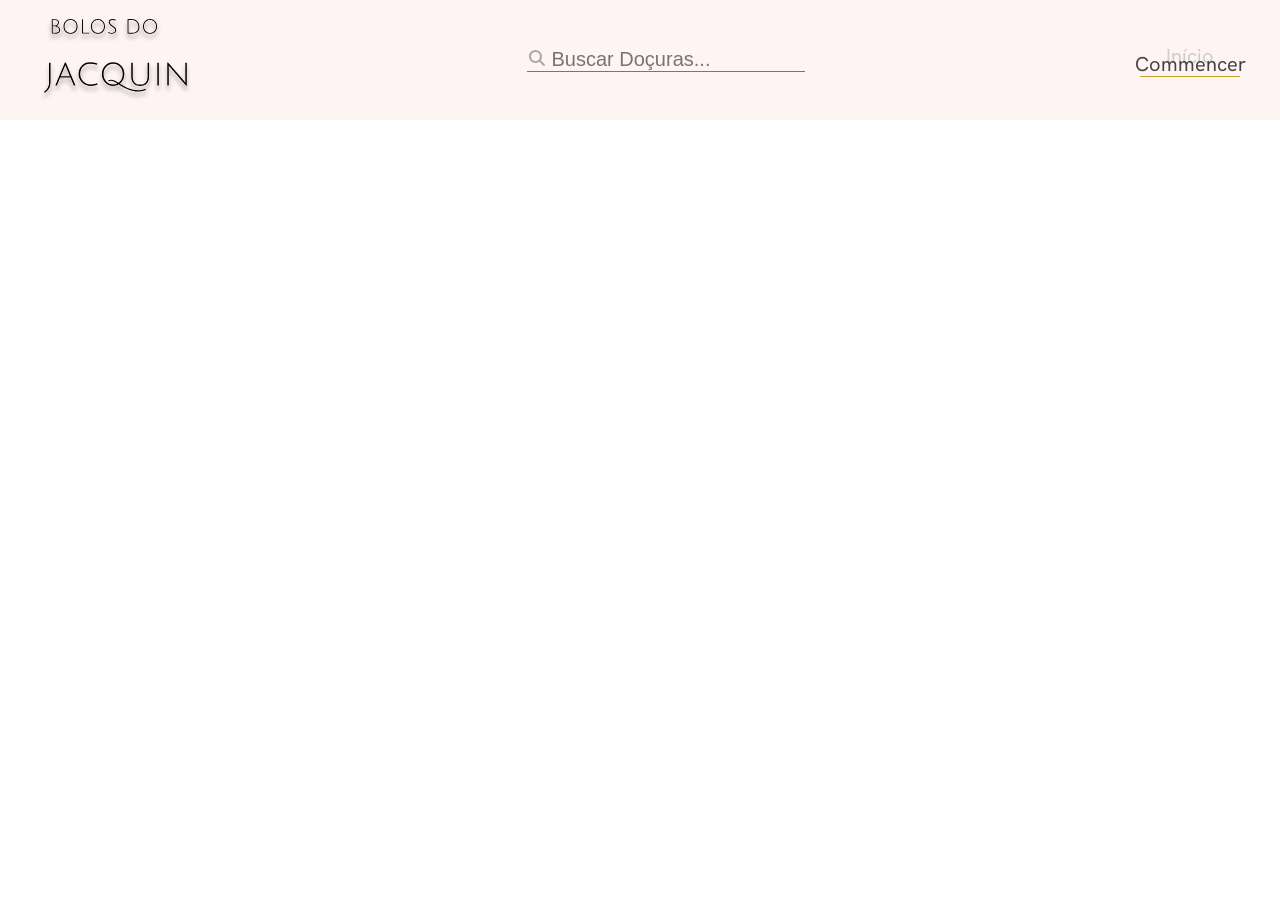
==== admProdutos/index.html @ 6ddf1732 "inicio da pagina de cadastro e listagem de produtos" ====
<!DOCTYPE html>
<html lang="pt-br">

<head>
    <meta charset="UTF-8">
    <meta name="viewport" content="width=device-width, initial-scale=1.0">
    <title>Bolos do jacquin- Adm</title>
    <link rel="stylesheet" href="style.css">
     <link rel="preconnect" href="https://fonts.googleapis.com">
    <link rel="preconnect" href="https://fonts.gstatic.com" crossorigin>
    <link
        href="https://fonts.googleapis.com/css2?family=Hanken+Grotesk:ital,wght@0,100..900;1,100..900&family=Libre+Caslon+Text:ital,wght@0,400;0,700;1,400&display=swap"
        rel="stylesheet">
</head>

<body>
    <header>
        <div class="container header_container">
            <img src="../img/logo.svg" alt="Logo bolos do jacquin">
            <div class="box_busca">
                <svg xmlns="http://www.w3.org/2000/svg"
                    viewBox="0 0 640 640"><!--!Font Awesome Free 7.3.1 by @fontawesome - https://fontawesome.com License - https://fontawesome.com/license/free Copyright 2026 Fonticons, Inc.-->
                    <path
                        d="M480 272C480 317.9 465.1 360.3 440 394.7L566.6 521.4C579.1 533.9 579.1 554.2 566.6 566.7C554.1 579.2 533.8 579.2 521.3 566.7L394.7 440C360.3 465.1 317.9 480 272 480C157.1 480 64 386.9 64 272C64 157.1 157.1 64 272 64C386.9 64 480 157.1 480 272zM272 416C351.5 416 416 351.5 416 272C416 192.5 351.5 128 272 128C192.5 128 128 192.5 128 272C128 351.5 192.5 416 272 416z" />
                </svg>
                <input type="text" placeholder="Buscar Doçuras...">
            </div>
            <a class="link_inicio" href="">
                Início
                <span>Commencer</span>
                <hr>
            </a>

        </div>

    </header>

    <main>

    </main>

    <footer>

    </footer>
</body>

</html>
---- admProdutos/style.css ----
*{
    margin: 0;
    padding: 0;
    box-sizing: border-boxs;
}

:root{
    --corprincipal:#fff4f4;
    --fontHaken: "Hanken Grotesk", sans-serif;
    --corDourado:#c5a028;
}

.container{
    width: 95%;
    max-width: 1200px;
    margin: 0 auto;
    /* background-color: blueviolet; */
}


header{
    background-color: var(--corprincipal);
    font-family: var(--fontHaken);
}


.header_container{

display: flex;
justify-content: space-between;
align-items: center;
height: 120px;

}
.box_busca{
    position: relative;
}



.box_busca svg{
width: 20px;
position:absolute;
fill: #a9a9a9;
}

.box_busca input{
    padding-left: 25px;
    background-color: transparent;
    border: none;
    border-bottom: solid 1px #747878;
    font-size: 20px;
}

.box_busca input:focus{
 outline: none;
}



.link_inicio{
 color: #cccccc;
 text-decoration: none;
 font-size: 20px;
 position: relative;
 text-align: center ;
}

.link_inicio span{
 color: #444444;
 position: absolute;
 left: -5px ;
 top: 8px;
} 
 
.link_inicio hr{
 margin-top: 7px;
 width: 100px;
 background-color: var(--corDourado);
 border: none;
 height: 1px ;

}
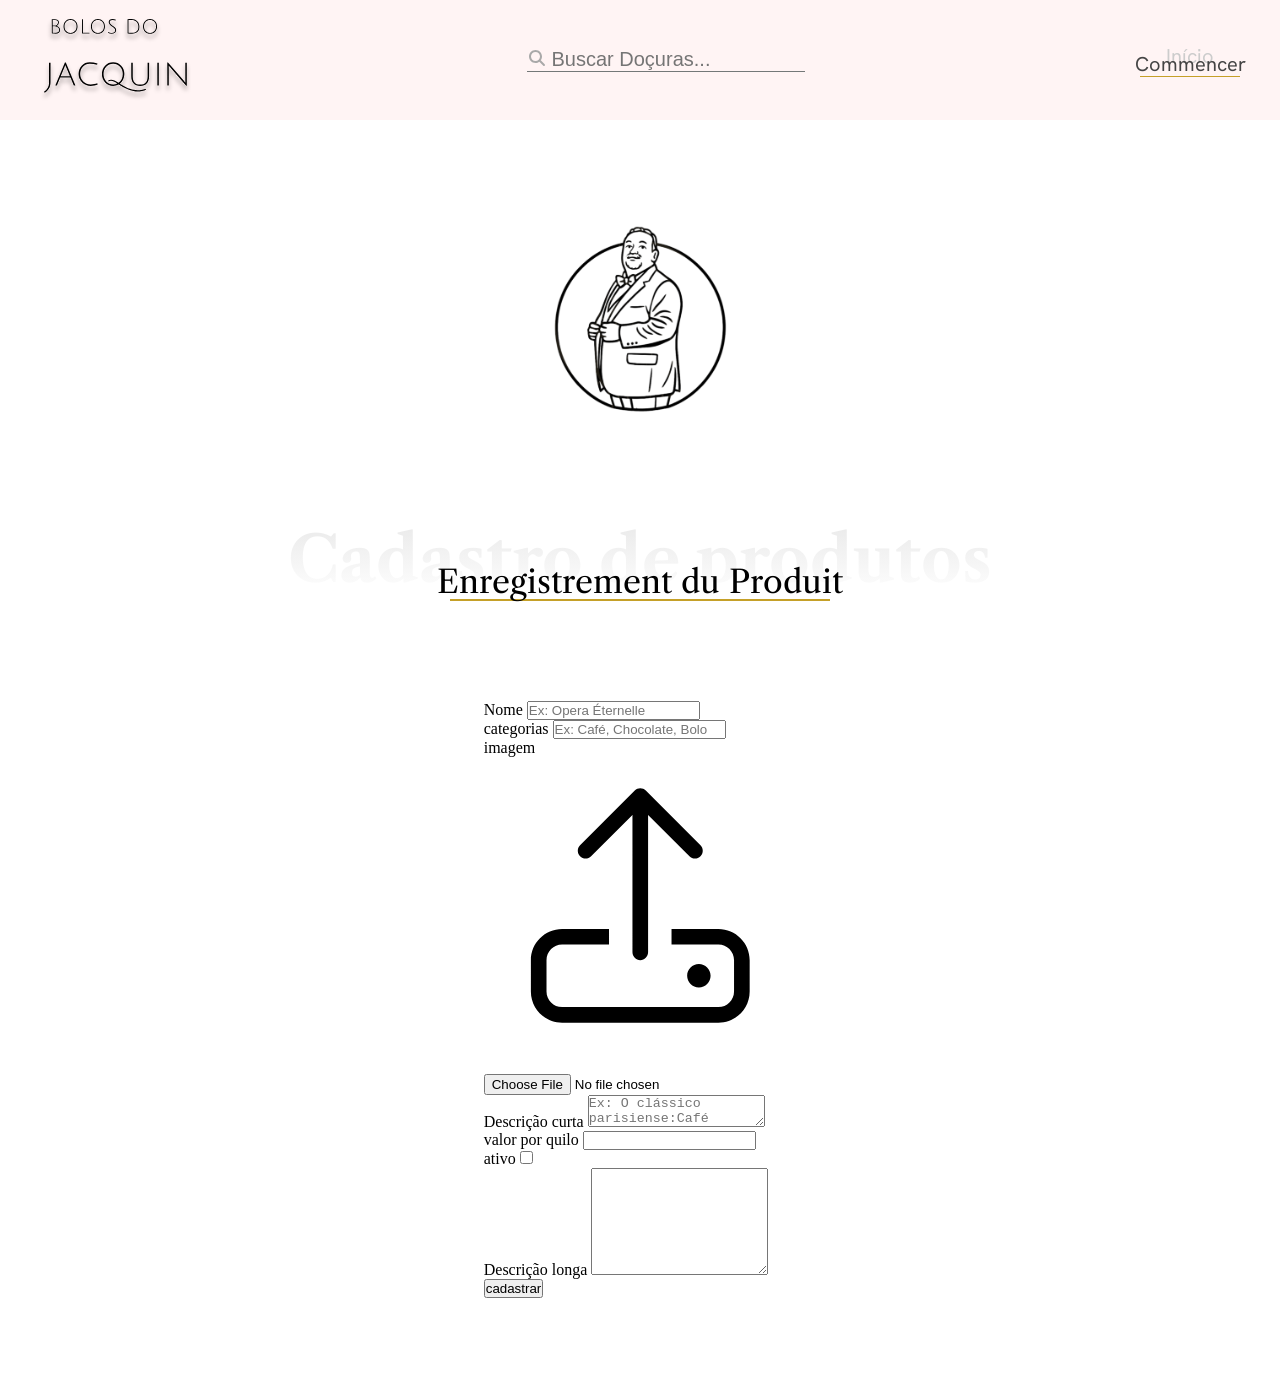
==== commit 1add514b: "iniciado o formulario de cadastro de produto" ====
--- a/admProdutos/index.html
+++ b/admProdutos/index.html
@@ -6,7 +6,7 @@
     <meta name="viewport" content="width=device-width, initial-scale=1.0">
     <title>Bolos do jacquin- Adm</title>
     <link rel="stylesheet" href="style.css">
-     <link rel="preconnect" href="https://fonts.googleapis.com">
+    <link rel="preconnect" href="https://fonts.googleapis.com">
     <link rel="preconnect" href="https://fonts.gstatic.com" crossorigin>
     <link
         href="https://fonts.googleapis.com/css2?family=Hanken+Grotesk:ital,wght@0,100..900;1,100..900&family=Libre+Caslon+Text:ital,wght@0,400;0,700;1,400&display=swap"
@@ -30,13 +30,80 @@
                 <span>Commencer</span>
                 <hr>
             </a>
-
+            <button>
+                <svg xmlns="http://www.w3.org/2000/svg"
+                    viewBox="0 0 640 640"><!--! Font Awesome Pro 7.3.1 by @fontawesome - https://fontawesome.com License - https://fontawesome.com/license (Commercial License) Copyright 2026 Fonticons, Inc. -->
+                    <path fill="currentColor"
+                        d="M360 128L116.3 320L544 320C544 192 432 128 360 128zM64 336C64 326.2 68.5 316.9 76.2 310.9L340.2 102.9C345.8 98.5 352.8 96 360 96C404.3 96 457.6 115.2 499.9 151.8C543.1 189.2 576 245.7 576 320L576 480C576 515.3 547.3 544 512 544L128 544C92.7 544 64 515.3 64 480L64 336zM96 416L544 416L544 352L96 352L96 416zM96 448L96 480C96 497.7 110.3 512 128 512L512 512C529.7 512 544 497.7 544 480L544 448L96 448z" />
+                </svg>
+            </button>
         </div>
 
     </header>
 
     <main>
+        <h1>Pagina administrativa- bolos do jacquin</h1>
+        <section class="Cad_produtos">
+            <div class="container  cad_container">
+                <img class="icon_jacquin" src="../img/logo do jacquin.png" alt="">
+                <div class="box_h2">
+                    <h2>Cadastro de produtos</h2>
+                    <span>Enregistrement du Produit</span>
+                    <hr>
+                </div>
+                <form action="">
 
+                    <div class="inputs_form">
+                        <div class="form_coluna1">
+                            <div class="linha_form">
+                                <label for="">Nome</label>
+                                <input placeholder="Ex: Opera Éternelle" type="text" name="" id="">
+                            </div>
+                            <div class="linha_form">
+                                <div class="input_cat">
+                                    <label for="">categorias</label>
+                                    <input type="text" placeholder="Ex: Café, Chocolate, Bolo">
+                                </div>
+                                <div class="input_img">
+                                    <span>imagem</span>
+                                    <label for="img">
+
+                                        <svg xmlns="http://www.w3.org/2000/svg"
+                                        viewBox="0 0 640 640"><!--! Font Awesome Pro 7.3.1 by @fontawesome - https://fontawesome.com License - https://fontawesome.com/license (Commercial License) Copyright 2026 Fonticons, Inc. -->
+                                        <path fill="currentColor"
+                                        d="M336 118.6L336 400C336 408.8 328.8 416 320 416C311.2 416 304 408.8 304 400L304 118.6L219.3 203.3C213.1 209.5 202.9 209.5 196.7 203.3C190.5 197.1 190.5 186.9 196.7 180.7L308.7 68.7C314.9 62.5 325.1 62.5 331.3 68.7L443.3 180.7C449.5 186.9 449.5 197.1 443.3 203.3C437.1 209.5 426.9 209.5 420.7 203.3L336 118.6zM256 384L160 384C142.3 384 128 398.3 128 416L128 480C128 497.7 142.3 512 160 512L480 512C497.7 512 512 497.7 512 480L512 416C512 398.3 497.7 384 480 384L384 384L384 352L480 352C515.3 352 544 380.7 544 416L544 480C544 515.3 515.3 544 480 544L160 544C124.7 544 96 515.3 96 480L96 416C96 380.7 124.7 352 160 352L256 352L256 384zM416 448C416 434.7 426.7 424 440 424C453.3 424 464 434.7 464 448C464 461.3 453.3 472 440 472C426.7 472 416 461.3 416 448z" />
+                                    </svg>
+                                </label>
+                                    <input type="file" name="img" id="">
+                                </div>
+                            </div>
+                            <div class="linha_form">
+                                <label for="">Descrição curta</label>
+                                <textarea placeholder="Ex: O clássico parisiense:Café arábica, chocolate amargo e Biscuit joconde." name="" id="" rows="2"></textarea>
+                            </div>
+                        </div>
+                        <div class="form_coluna2">
+                        <div class="linha_form">
+                            <div class="input_valor">
+                           <label for="">valor por quilo</label>
+                           <input type="text" name=""  id="">
+                            </div>
+                           <div class="input_ativo">
+                           <label for="">ativo</label>
+                           <input type="checkbox" name="" id=" ">
+                           </div>
+
+                           <div class="linha_form">
+                            <label for="">Descrição longa</label>
+                            <textarea name="" id="" rows="7"></textarea>
+
+                           </div>
+                        </div>
+                        </div>
+                        <input type="button" value="cadastrar">
+                </form>
+            </div>
+        </section>
     </main>
 
     <footer>
--- a/admProdutos/style.css
+++ b/admProdutos/style.css
@@ -1,7 +1,7 @@
 *{
     margin: 0;
     padding: 0;
-    box-sizing: border-boxs;
+    box-sizing: border-box;
 }
 
 :root{
@@ -15,6 +15,15 @@
     max-width: 1200px;
     margin: 0 auto;
     /* background-color: blueviolet; */
+}
+
+
+h1{
+    position: absolute;
+    width: 1px;
+    height: 10px;
+    margin: -1px;
+    overflow: hidden;
 }
 
 
@@ -80,4 +89,102 @@
  border: none;
  height: 1px ;
 
+}
+
+/* --------Botão do menu--------- */
+.header_container button{
+    background-color: transparent;
+    border: none;
+    display: none;
+}
+
+
+.header_container button svg{
+    width: 50px;
+
+}
+
+/* ---------seção cadastro de produtos */
+.cad_container{
+    display: flex;
+    flex-direction: column;
+    align-items: center;
+    padding: 100px 0;
+}
+
+.icon_jacquin{
+    width: 200px;
+
+}
+
+
+.box_h2 {
+    font-family: "Libre Caslon Text", serif; 
+    margin: 0 auto;
+     /* background-color: darkgoldenrod; */
+    display: flex;
+    flex-direction: column;
+    align-items: center;
+    position: relative;
+    margin-top: 100px;
+    margin-bottom: 100px;
+ }
+
+ .box_h2 h2{
+    font-weight: 700;
+    font-size: 64px;
+    background-image: linear-gradient(0deg, #ffffff,#e9e9e9);
+    background-clip: text;
+    -webkit-background-clip: text;
+
+    color: transparent;
+    -webkit-text-fill-color: transparent;
+ }
+
+.box_h2 span{
+    font-size: 32px;
+    position: absolute;
+    bottom: -10px;
+    margin-bottom: 10px;
+}
+.box_h2 hr{
+    max-width: 380px;
+    width: 100%;
+    background-color: #c5a028;
+    border: none;
+    height: 2px;
+    }
+
+
+
+
+
+
+/* ---------Medias--------- */
+@media screen and (max-width: 768px){
+.header_container button{
+    display: block;
+
+}
+.link_inicio,
+.box_busca{
+    display: none;
+}
+
+.box_h2 h2{
+    font-size: 32px;
+}
+
+.box_h2 span{
+    font-size: 20px;
+    bottom: -18px;
+    margin-bottom: 20px;
+}
+
+.box_h2 hr{
+    margin-top: 10px;
+    width: 70%;
+}
+
+
 }
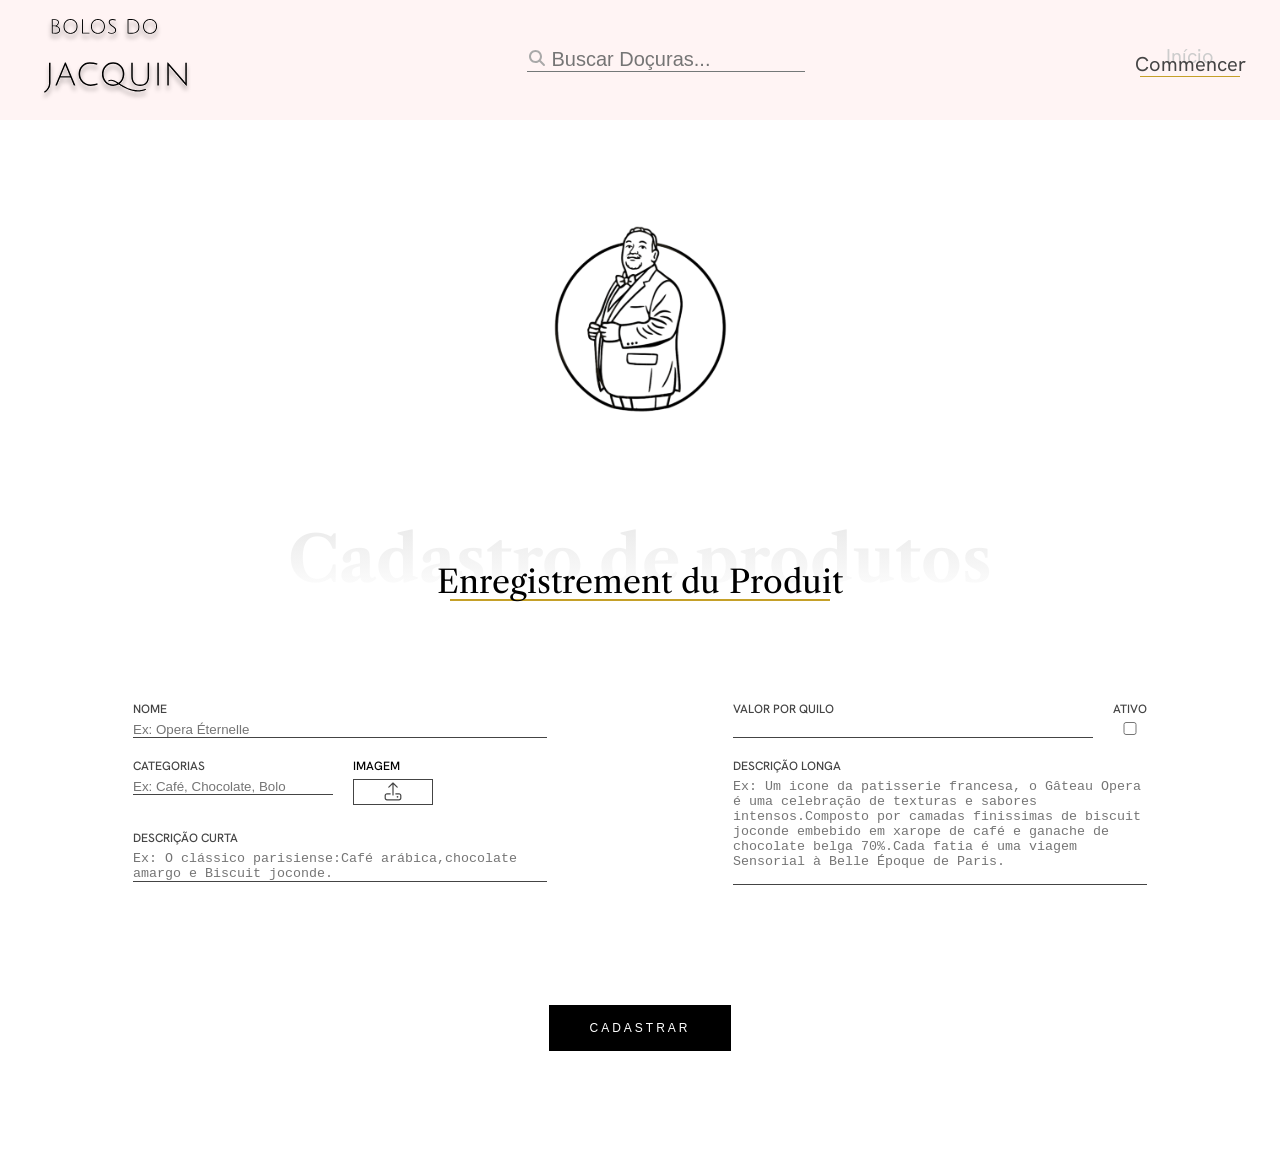
==== commit 58632384: "Formulario de cadastro de produtos" ====
--- a/admProdutos/index.html
+++ b/admProdutos/index.html
@@ -55,54 +55,59 @@
 
                     <div class="inputs_form">
                         <div class="form_coluna1">
-                            <div class="linha_form">
+                            <div class="linha_form  lf_coluna">
                                 <label for="">Nome</label>
                                 <input placeholder="Ex: Opera Éternelle" type="text" name="" id="">
                             </div>
-                            <div class="linha_form">
-                                <div class="input_cat">
+                            <div class="linha_form lf_linha">
+                                <div class="input_cat lf_coluna">
                                     <label for="">categorias</label>
                                     <input type="text" placeholder="Ex: Café, Chocolate, Bolo">
                                 </div>
-                                <div class="input_img">
+                                <div class="input_img lf_coluna">
                                     <span>imagem</span>
                                     <label for="img">
 
                                         <svg xmlns="http://www.w3.org/2000/svg"
-                                        viewBox="0 0 640 640"><!--! Font Awesome Pro 7.3.1 by @fontawesome - https://fontawesome.com License - https://fontawesome.com/license (Commercial License) Copyright 2026 Fonticons, Inc. -->
-                                        <path fill="currentColor"
-                                        d="M336 118.6L336 400C336 408.8 328.8 416 320 416C311.2 416 304 408.8 304 400L304 118.6L219.3 203.3C213.1 209.5 202.9 209.5 196.7 203.3C190.5 197.1 190.5 186.9 196.7 180.7L308.7 68.7C314.9 62.5 325.1 62.5 331.3 68.7L443.3 180.7C449.5 186.9 449.5 197.1 443.3 203.3C437.1 209.5 426.9 209.5 420.7 203.3L336 118.6zM256 384L160 384C142.3 384 128 398.3 128 416L128 480C128 497.7 142.3 512 160 512L480 512C497.7 512 512 497.7 512 480L512 416C512 398.3 497.7 384 480 384L384 384L384 352L480 352C515.3 352 544 380.7 544 416L544 480C544 515.3 515.3 544 480 544L160 544C124.7 544 96 515.3 96 480L96 416C96 380.7 124.7 352 160 352L256 352L256 384zM416 448C416 434.7 426.7 424 440 424C453.3 424 464 434.7 464 448C464 461.3 453.3 472 440 472C426.7 472 416 461.3 416 448z" />
-                                    </svg>
-                                </label>
-                                    <input type="file" name="img" id="">
+                                            viewBox="0 0 640 640"><!--! Font Awesome Pro 7.3.1 by @fontawesome - https://fontawesome.com License - https://fontawesome.com/license (Commercial License) Copyright 2026 Fonticons, Inc. -->
+                                            <path fill="currentColor"
+                                                d="M336 118.6L336 400C336 408.8 328.8 416 320 416C311.2 416 304 408.8 304 400L304 118.6L219.3 203.3C213.1 209.5 202.9 209.5 196.7 203.3C190.5 197.1 190.5 186.9 196.7 180.7L308.7 68.7C314.9 62.5 325.1 62.5 331.3 68.7L443.3 180.7C449.5 186.9 449.5 197.1 443.3 203.3C437.1 209.5 426.9 209.5 420.7 203.3L336 118.6zM256 384L160 384C142.3 384 128 398.3 128 416L128 480C128 497.7 142.3 512 160 512L480 512C497.7 512 512 497.7 512 480L512 416C512 398.3 497.7 384 480 384L384 384L384 352L480 352C515.3 352 544 380.7 544 416L544 480C544 515.3 515.3 544 480 544L160 544C124.7 544 96 515.3 96 480L96 416C96 380.7 124.7 352 160 352L256 352L256 384zM416 448C416 434.7 426.7 424 440 424C453.3 424 464 434.7 464 448C464 461.3 453.3 472 440 472C426.7 472 416 461.3 416 448z" />
+                                        </svg>
+                                    </label>
+                                    <input type="file" name="img" id="img">
                                 </div>
                             </div>
-                            <div class="linha_form">
+                            <div class="linha_form lf_coluna">
                                 <label for="">Descrição curta</label>
-                                <textarea placeholder="Ex: O clássico parisiense:Café arábica, chocolate amargo e Biscuit joconde." name="" id="" rows="2"></textarea>
+                                <textarea
+                                    placeholder="Ex: O clássico parisiense:Café arábica,chocolate amargo e Biscuit joconde."
+                                    name="" id="" rows="2"></textarea>
                             </div>
                         </div>
                         <div class="form_coluna2">
-                        <div class="linha_form">
-                            <div class="input_valor">
-                           <label for="">valor por quilo</label>
-                           <input type="text" name=""  id="">
+                            <div class="linha_form lf_linha">
+                                <div class="input_valor lf_coluna">
+                                    <label for="">valor por quilo</label>
+                                    <input type="text" name="" id="">
+                                </div>
+                                <div class="input_ativo lf_coluna">
+                                    <label for="">ativo</label>
+                                    <input type="checkbox" name="" id=" ">
+                                </div>
+
+
                             </div>
-                           <div class="input_ativo">
-                           <label for="">ativo</label>
-                           <input type="checkbox" name="" id=" ">
-                           </div>
-
-                           <div class="linha_form">
-                            <label for="">Descrição longa</label>
-                            <textarea name="" id="" rows="7"></textarea>
-
-                           </div>
+                            <div class="linha_form lf_coluna">
+                                <label for="">Descrição longa</label>
+                                <textarea name="" id="" rows="7"
+                                    placeholder="Ex: Um icone da patisserie francesa, o Gâteau Opera é uma celebração de texturas e sabores intensos.Composto por camadas finissimas de biscuit joconde embebido em xarope de café e ganache de chocolate belga 70%.Cada fatia é uma viagem Sensorial à Belle Époque de Paris."></textarea>
+                            </div>
                         </div>
-                        </div>
-                        <input type="button" value="cadastrar">
+                    </div>
+                    <input type="button" value="cadastrar">
                 </form>
             </div>
+
         </section>
     </main>
 
--- a/admProdutos/style.css
+++ b/admProdutos/style.css
@@ -157,6 +157,133 @@
 
 
 
+/* -----------------Formulario----------------- */
+form{
+    /* background-color: aquamarine; */
+    width: 100%;
+     
+}
+
+.inputs_form{
+ display: flex;
+ justify-content: space-around;
+ width: 100%;
+max-width: 1200px;
+}
+
+.lf_coluna{
+    display: flex;
+    flex-direction: column;
+}
+
+.lf_linha{
+    display: flex;
+}
+
+.input_img svg{
+    width: 24px;
+
+}
+
+.form_coluna1,
+.form_coluna2{
+    width: 414px;
+}
+
+form label{
+    font-family: var(--fontHaken);
+    text-transform: uppercase;
+    color: #444444;
+    font-size: 12px;
+    font-weight: 500;
+    margin-bottom: 10px;
+}
+
+.input_img span,
+form label{
+font-family: var(--fontHaken);
+text-transform: uppercase;
+font-size: 12px;
+font-weight: 500;
+margin-bottom: 5px;
+
+}
+
+
+
+
+.inputs_form input[type=text],
+.inputs_form textarea{
+background-color: transparent;
+border: none;
+border-bottom: solid 1px #444444;
+resize: none;
+}
+
+.inputs_form input[type=text]:focus,
+.inputs_form textarea:focus{
+    outline: none;
+}
+
+
+
+
+.linha_form{
+    margin-bottom: 20px;
+}
+
+.inputs_form input[type=file]{
+    display: none;
+}
+
+.input_img label{
+    /* background-color: blue; */
+    display: flex;
+    align-items: center;
+    justify-content: center;
+    width: 80px;
+    border: solid 1px #444444;
+}
+
+.input_img label:hover{
+    cursor: pointer;
+}
+
+
+form input[type=checkbox]
+form input[type=text]{
+    height: 25px;
+}
+
+.input_cat input{
+    width: 200px;
+    margin-right: 20px;
+}
+.input_valor input{
+    margin-right: 20px;
+    width: 360px;
+}
+ 
+form input[type=button]{
+    margin:  100px auto 0;
+    display: block;
+    
+    font-weight: 500px;
+    font-size: 12px;
+    text-transform: uppercase;
+    color: #ffffff;
+    text-decoration: none;
+    background-color: #000;
+    padding: 16px 40px;
+    border: none;
+    letter-spacing: 3px;
+
+}
+
+
+
+
+
 
 
 
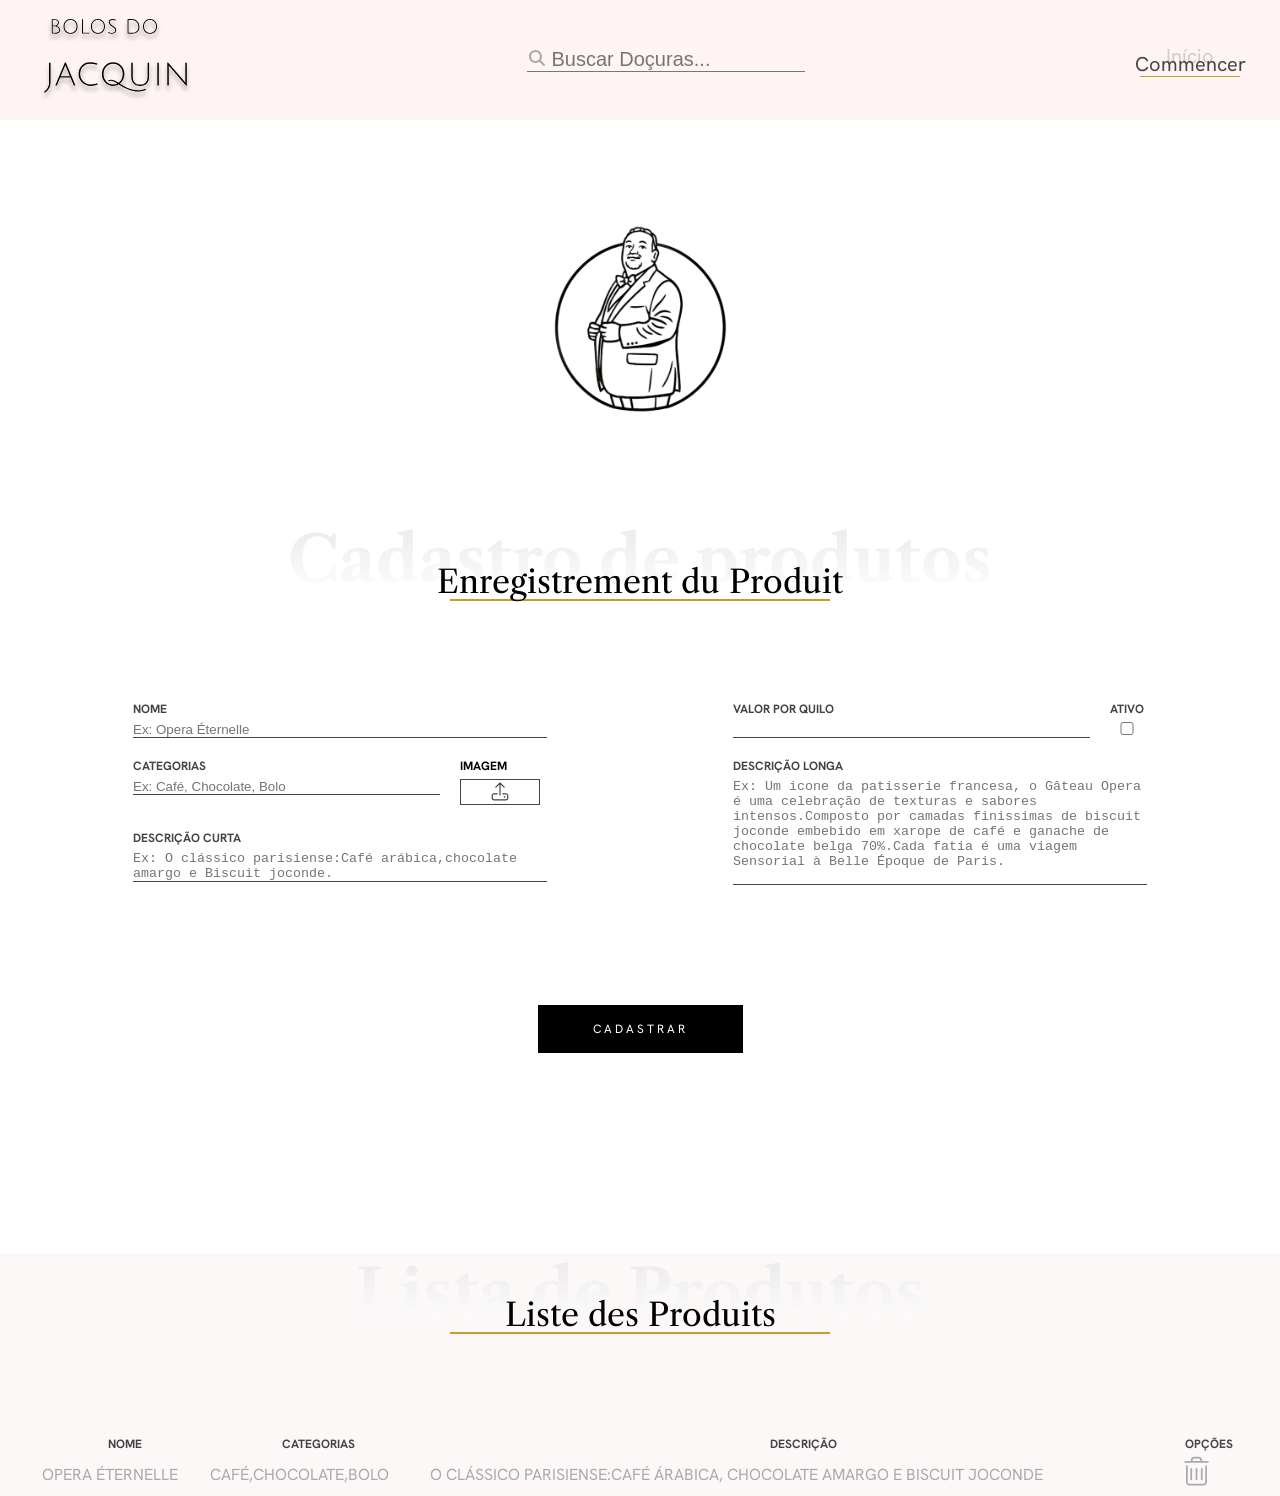
==== commit 281649b2: "inicio da seção de listagem de produtos" ====
--- a/admProdutos/index.html
+++ b/admProdutos/index.html
@@ -11,6 +11,7 @@
     <link
         href="https://fonts.googleapis.com/css2?family=Hanken+Grotesk:ital,wght@0,100..900;1,100..900&family=Libre+Caslon+Text:ital,wght@0,400;0,700;1,400&display=swap"
         rel="stylesheet">
+
 </head>
 
 <body>
@@ -109,6 +110,39 @@
             </div>
 
         </section>
+        <section class="list_produtos">
+            <div class="container list_container">
+                <div class="box_h2">
+                    <h2>Lista de Produtos</h2>
+                    <span>Liste des Produits</span>
+                    <hr>
+                </div>
+                <table>
+                    <thead>
+                        <tr>
+                            <th>nome</th>
+                            <th>categorias</th>
+                            <th>descrição</th>
+                            <th>opções</th>
+                        </tr>
+                    </thead>
+                    <tbody>
+                        <tr>
+                            <td>Opera Éternelle</td>
+                            <td>Café,chocolate,Bolo</td>
+                            <td>O clássico parisiense:café árabica, chocolate amargo e biscuit joconde</td>
+                            <td>
+                                <svg xmlns="http://www.w3.org/2000/svg"
+                                    viewBox="0 0 640 640"><!--! Font Awesome Pro 7.2.0 by @fontawesome - https://fontawesome.com License - https://fontawesome.com/license (Commercial License) Copyright 2026 Fonticons, Inc. -->
+                                    <path fill="currentColor"
+                                        d="M256.5 91.4C258.5 84.6 264.8 80 271.8 80L368.2 80C375.3 80 381.5 84.6 383.5 91.4L394.5 128L245.5 128L256.5 91.4zM212.1 128L112 128C103.2 128 96 135.2 96 144C96 152.8 103.2 160 112 160L528 160C536.8 160 544 152.8 544 144C544 135.2 536.8 128 528 128L427.9 128L414.2 82.2C408.1 61.9 389.4 48 368.2 48L271.8 48C250.6 48 231.9 61.9 225.8 82.2L212.1 128zM128 208L128 512C128 547.3 156.7 576 192 576L448 576C483.3 576 512 547.3 512 512L512 208L480 208L480 512C480 529.7 465.7 544 448 544L192 544C174.3 544 160 529.7 160 512L160 208L128 208zM240 272C240 263.2 232.8 256 224 256C215.2 256 208 263.2 208 272L208 464C208 472.8 215.2 480 224 480C232.8 480 240 472.8 240 464L240 272zM336 272C336 263.2 328.8 256 320 256C311.2 256 304 263.2 304 272L304 464C304 472.8 311.2 480 320 480C328.8 480 336 472.8 336 464L336 272zM432 272C432 263.2 424.8 256 416 256C407.2 256 400 263.2 400 272L400 464C400 472.8 407.2 480 416 480C424.8 480 432 472.8 432 464L432 272z" />
+                                </svg>
+                            </td>
+                        </tr>
+                    </tbody>
+                </table>
+            </div>
+        </section>
     </main>
 
     <footer>
--- a/admProdutos/style.css
+++ b/admProdutos/style.css
@@ -8,6 +8,7 @@
     --corprincipal:#fff4f4;
     --fontHaken: "Hanken Grotesk", sans-serif;
     --corDourado:#c5a028;
+    --corSecunadria:#fdf8f8;
 }
 
 .container{
@@ -187,7 +188,8 @@
 
 .form_coluna1,
 .form_coluna2{
-    width: 414px;
+ max-width: 414px;
+ width: 45%;
 }
 
 form label{
@@ -204,7 +206,7 @@
 font-family: var(--fontHaken);
 text-transform: uppercase;
 font-size: 12px;
-font-weight: 500;
+font-weight: 700;
 margin-bottom: 5px;
 
 }
@@ -218,6 +220,7 @@
 border: none;
 border-bottom: solid 1px #444444;
 resize: none;
+
 }
 
 .inputs_form input[type=text]:focus,
@@ -255,36 +258,75 @@
     height: 25px;
 }
 
+
+
+.input_cat{
+    width: 79%;
+}
+
+
 .input_cat input{
-    width: 200px;
+    max-width: 314px;
     margin-right: 20px;
 }
+
+.input_valor{
+    width: 91%;
+}
+
+
+
+
 .input_valor input{
     margin-right: 20px;
-    width: 360px;
+   max-width: 360px;
 }
  
 form input[type=button]{
     margin:  100px auto 0;
     display: block;
-    
+    font-family: var(--fontHaken);
     font-weight: 500px;
     font-size: 12px;
     text-transform: uppercase;
     color: #ffffff;
     text-decoration: none;
     background-color: #000;
-    padding: 16px 40px;
+    padding: 16px 55px;
     border: none;
     letter-spacing: 3px;
-
-}
-
-
-
-
-
-
+    cursor: pointer;
+
+}
+
+/* -----------------Lista de Produtos-------------- */
+
+.list_produtos{
+    background-color: var(--corSecunadria);
+}
+
+table{
+    /* background-color: brown; */
+    width: 100%;
+    font-family: var(--fontHaken);
+    text-transform: uppercase;
+}
+
+thead{
+    font-size: 12px;
+    font-weight: 600;
+    color: #444444;
+}
+
+tbody{
+    color:#aaaaaa;
+}
+
+
+
+table svg{
+    width: 35px;
+}
 
 
 /* ---------Medias--------- */
@@ -311,7 +353,25 @@
 .box_h2 hr{
     margin-top: 10px;
     width: 70%;
-}
-
-
-}+
+}
+
+/* ---------------Formulario-------------- */
+
+.inputs_form{
+
+    flex-direction: column;
+    align-items: center;
+}
+
+.form_coluna1,
+.form_coluna2{
+    max-width: 500px;
+    width: 80%;
+}
+
+}
+    
+
+
+
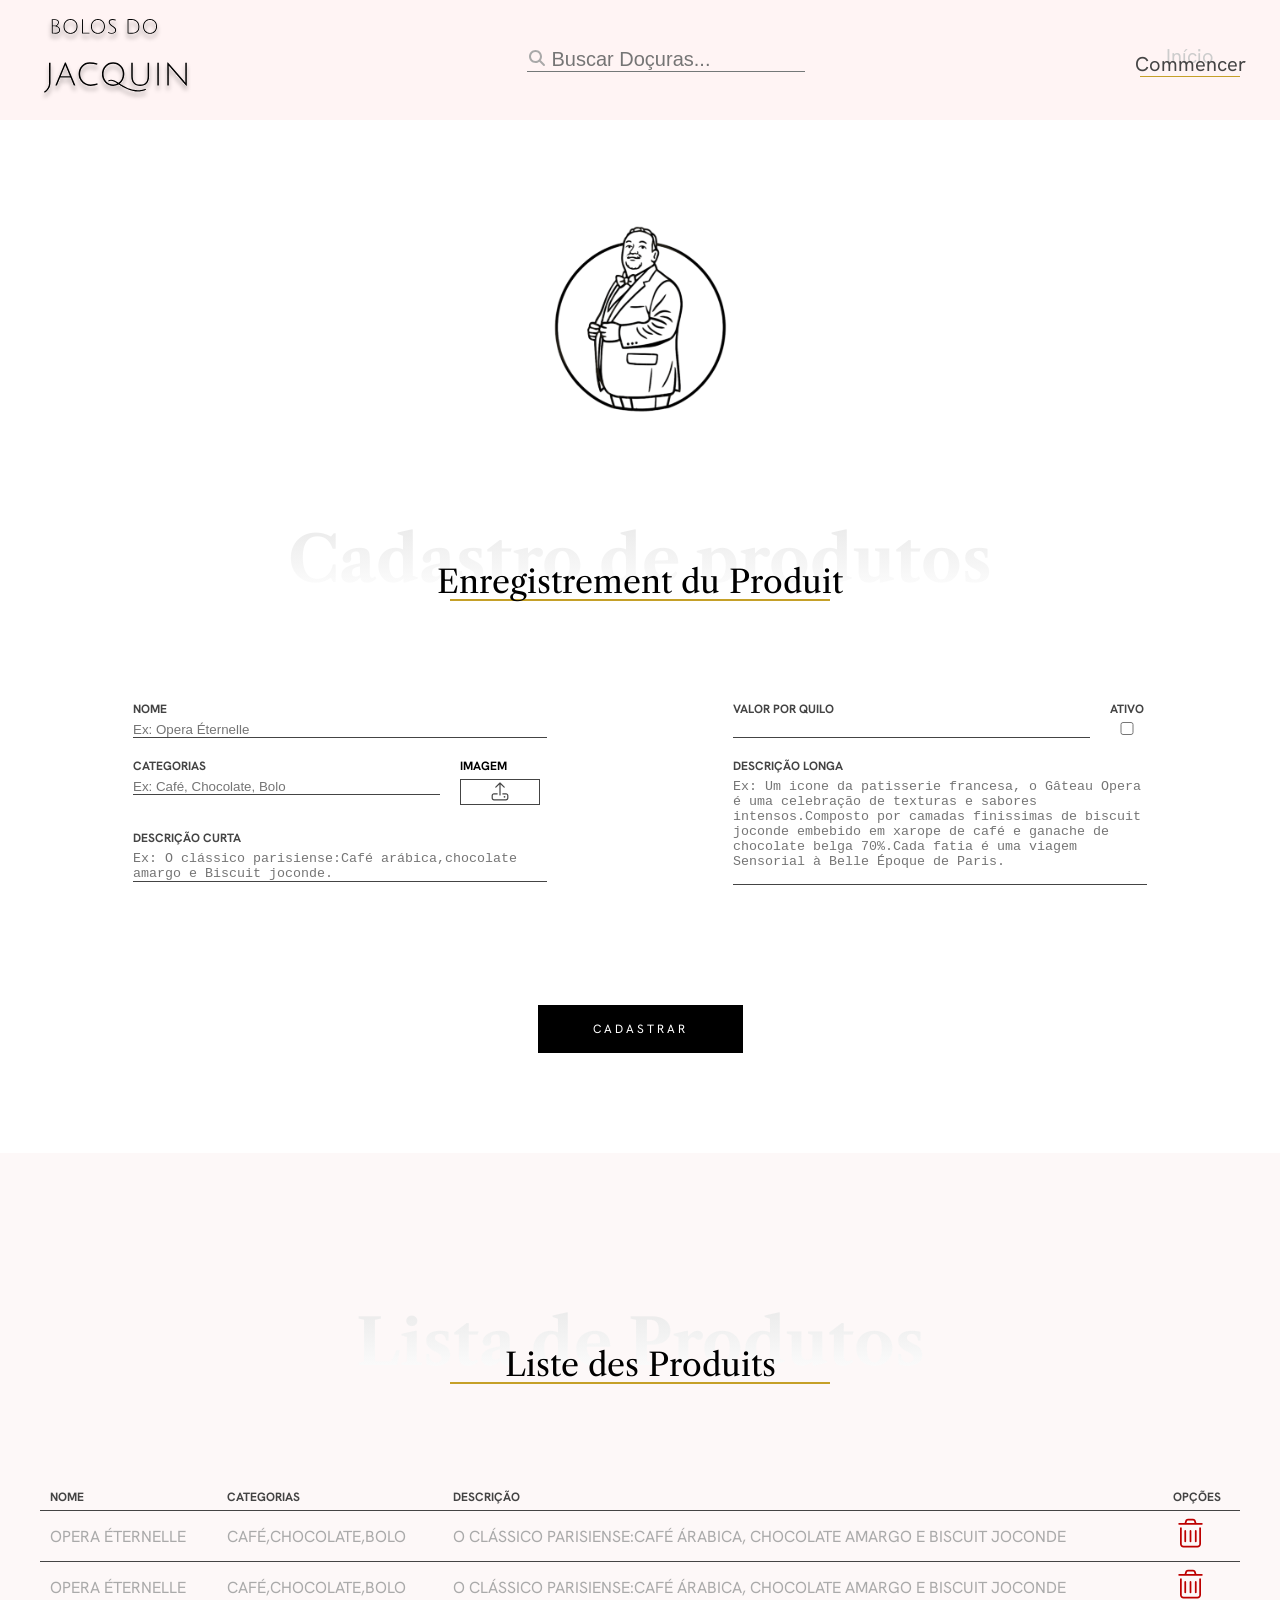
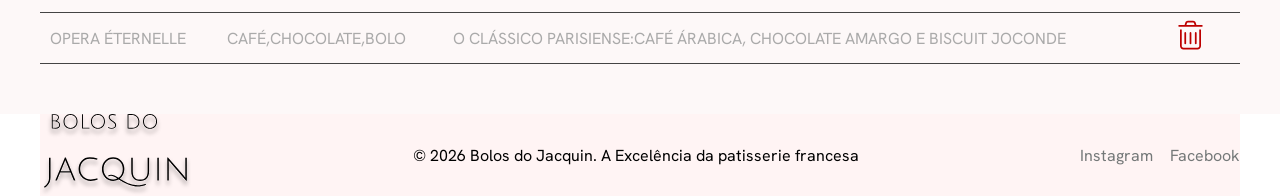
==== commit 2ead4261: "finalização da lista de produtos e começo do rodapé" ====
--- a/admProdutos/index.html
+++ b/admProdutos/index.html
@@ -128,10 +128,34 @@
                     </thead>
                     <tbody>
                         <tr>
-                            <td>Opera Éternelle</td>
-                            <td>Café,chocolate,Bolo</td>
-                            <td>O clássico parisiense:café árabica, chocolate amargo e biscuit joconde</td>
-                            <td>
+                            <td data-cell="nome">Opera Éternelle</td>
+                            <td data-cell="categorias">Café,chocolate,Bolo</td>
+                            <td data-cell="descrição">O clássico parisiense:café árabica, chocolate amargo e biscuit joconde</td>
+                            <td data-cell="opções">
+                                <svg xmlns="http://www.w3.org/2000/svg"
+                                    viewBox="0 0 640 640"><!--! Font Awesome Pro 7.2.0 by @fontawesome - https://fontawesome.com License - https://fontawesome.com/license (Commercial License) Copyright 2026 Fonticons, Inc. -->
+                                    <path fill="currentColor"
+                                        d="M256.5 91.4C258.5 84.6 264.8 80 271.8 80L368.2 80C375.3 80 381.5 84.6 383.5 91.4L394.5 128L245.5 128L256.5 91.4zM212.1 128L112 128C103.2 128 96 135.2 96 144C96 152.8 103.2 160 112 160L528 160C536.8 160 544 152.8 544 144C544 135.2 536.8 128 528 128L427.9 128L414.2 82.2C408.1 61.9 389.4 48 368.2 48L271.8 48C250.6 48 231.9 61.9 225.8 82.2L212.1 128zM128 208L128 512C128 547.3 156.7 576 192 576L448 576C483.3 576 512 547.3 512 512L512 208L480 208L480 512C480 529.7 465.7 544 448 544L192 544C174.3 544 160 529.7 160 512L160 208L128 208zM240 272C240 263.2 232.8 256 224 256C215.2 256 208 263.2 208 272L208 464C208 472.8 215.2 480 224 480C232.8 480 240 472.8 240 464L240 272zM336 272C336 263.2 328.8 256 320 256C311.2 256 304 263.2 304 272L304 464C304 472.8 311.2 480 320 480C328.8 480 336 472.8 336 464L336 272zM432 272C432 263.2 424.8 256 416 256C407.2 256 400 263.2 400 272L400 464C400 472.8 407.2 480 416 480C424.8 480 432 472.8 432 464L432 272z" />
+                                </svg>
+                            </td>
+                        </tr>
+                        <tr>
+                            <td data-cell="nome">Opera Éternelle</td>
+                            <td data-cell="categorias">Café,chocolate,Bolo</td>
+                            <td data-cell="descrição">O clássico parisiense:café árabica, chocolate amargo e biscuit joconde</td>
+                            <td data-cell="opções">
+                                <svg xmlns="http://www.w3.org/2000/svg"
+                                    viewBox="0 0 640 640"><!--! Font Awesome Pro 7.2.0 by @fontawesome - https://fontawesome.com License - https://fontawesome.com/license (Commercial License) Copyright 2026 Fonticons, Inc. -->
+                                    <path fill="currentColor"
+                                        d="M256.5 91.4C258.5 84.6 264.8 80 271.8 80L368.2 80C375.3 80 381.5 84.6 383.5 91.4L394.5 128L245.5 128L256.5 91.4zM212.1 128L112 128C103.2 128 96 135.2 96 144C96 152.8 103.2 160 112 160L528 160C536.8 160 544 152.8 544 144C544 135.2 536.8 128 528 128L427.9 128L414.2 82.2C408.1 61.9 389.4 48 368.2 48L271.8 48C250.6 48 231.9 61.9 225.8 82.2L212.1 128zM128 208L128 512C128 547.3 156.7 576 192 576L448 576C483.3 576 512 547.3 512 512L512 208L480 208L480 512C480 529.7 465.7 544 448 544L192 544C174.3 544 160 529.7 160 512L160 208L128 208zM240 272C240 263.2 232.8 256 224 256C215.2 256 208 263.2 208 272L208 464C208 472.8 215.2 480 224 480C232.8 480 240 472.8 240 464L240 272zM336 272C336 263.2 328.8 256 320 256C311.2 256 304 263.2 304 272L304 464C304 472.8 311.2 480 320 480C328.8 480 336 472.8 336 464L336 272zM432 272C432 263.2 424.8 256 416 256C407.2 256 400 263.2 400 272L400 464C400 472.8 407.2 480 416 480C424.8 480 432 472.8 432 464L432 272z" />
+                                </svg>
+                            </td>
+                        </tr>
+                        <tr>
+                            <td data-cell="nome">Opera Éternelle</td>
+                            <td data-cell="categorias">Café,chocolate,Bolo</td>
+                            <td data-cell="descrição">O clássico parisiense:café árabica, chocolate amargo e biscuit joconde</td>
+                            <td data-cell="opções">
                                 <svg xmlns="http://www.w3.org/2000/svg"
                                     viewBox="0 0 640 640"><!--! Font Awesome Pro 7.2.0 by @fontawesome - https://fontawesome.com License - https://fontawesome.com/license (Commercial License) Copyright 2026 Fonticons, Inc. -->
                                     <path fill="currentColor"
@@ -146,7 +170,13 @@
     </main>
 
     <footer>
-
+   <div class="container footer_container"> 
+         <img src="../img/logo.svg" alt="logo bolos do jacquin">
+       <span>© 2026 Bolos do Jacquin. A Excelência da patisserie francesa</span>
+         <nav class="nav_footer">
+          <a href="">Instagram</a>
+       <a href="">Facebook</a>
+      </nav>
     </footer>
 </body>
 
--- a/admProdutos/style.css
+++ b/admProdutos/style.css
@@ -303,6 +303,8 @@
 
 .list_produtos{
     background-color: var(--corSecunadria);
+    padding-top: 50px;
+    padding-bottom: 50px;/*ou padding: 50px 0; */
 }
 
 table{
@@ -310,12 +312,14 @@
     width: 100%;
     font-family: var(--fontHaken);
     text-transform: uppercase;
+    border-collapse: collapse;
 }
 
 thead{
     font-size: 12px;
     font-weight: 600;
     color: #444444;
+    text-align: left;
 }
 
 tbody{
@@ -326,7 +330,42 @@
 
 table svg{
     width: 35px;
-}
+    color: #bd0000;
+}
+
+th,td{
+    border-bottom: solid 1px #444444;
+    padding: 5px 10px;
+}
+
+/* --------------Rodapé------------ */
+
+.footer_container{
+    display: flex;
+    justify-content: space-between;
+    align-items: center;
+    background-color: var(--corprincipal);
+}
+
+.nav_footer{
+    display: flex;
+    justify-content:space-between;
+    width:160px;
+}
+
+ .footer_container span,
+ .nav_footer a{
+  font-family: "Hanken Grotesk", sans-serif;
+ }
+ .nav_footer a{
+    text-decoration: none;
+    color: #747878;
+ 
+}
+
+
+
+
 
 
 /* ---------Medias--------- */
@@ -370,7 +409,67 @@
     width: 80%;
 }
 
-}
+
+/* -------Tabela------------ */
+thead{
+    display: none;
+
+}
+
+tbody tr{
+    display: flex;
+    flex-direction: column;
+    border: solid 1px #444444;
+    border-radius: 10px;
+    background-color: #ffffff;
+    box-shadow: #00000052 5px 5px 5px;
+    max-width: 500px;
+    margin: 0 auto 50px ;
+
+}
+
+tbody td{
+    border: none;
+}
+
+tbody td::before{
+  content: attr(data-cell) " :";
+  font-size: 12px;
+  color: #444444;
+}
+
+/* ---------Footer---------- */
+.footer_container{
+    flex-direction: column;
+    display: flex;
+    align-items: center;
+
+
+}
+
+.footer img{
+width: 100px;
+}
+.footer span{
+
+}
+.footer
+
+
+
+
+
+
+}
+
+
+
+
+
+
+
+
+
     
 
 
